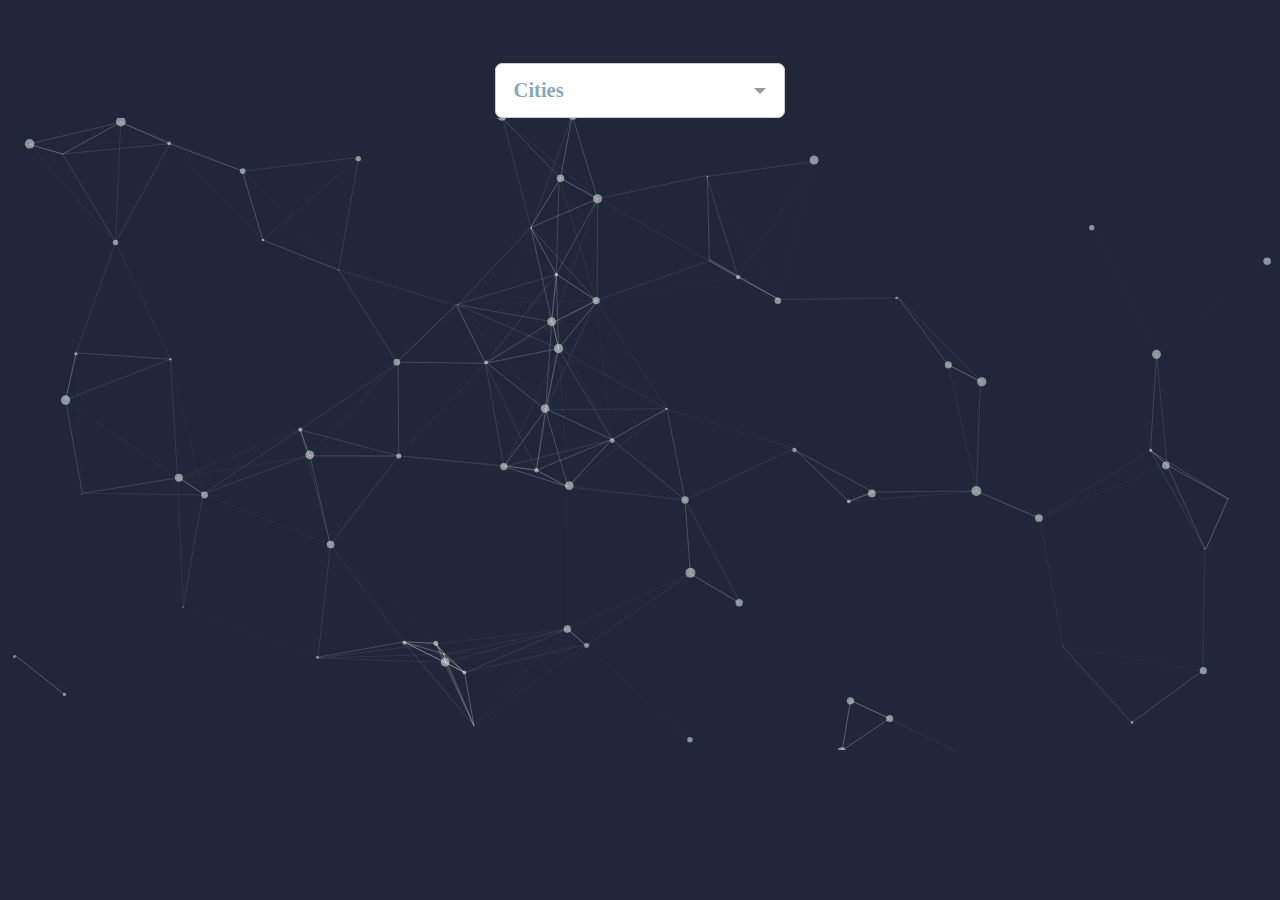
==== O-YI_dropdown/index.html @ b09a1e17 "added tasks" ====
<!DOCTYPE html>
<html lang="en">
<head>
  <title>OTAKOYI_dropdown</title>
      <meta charset="utf-8">
  <link rel="stylesheet" href="style.css">
  <link rel="stylesheet" href="https://cdnjs.cloudflare.com/ajax/libs/animate.css/3.5.2/animate.css">
</head>
<body>


  <div id="particles-js">

  <div class="menu_btn">Cities</div>



  <div id='dropdown' class="menu">

  </div>
</div>

  <script src="particles.js"></script>
    <script src="particles-engine.js"></script>
<script type="text/javascript" src='dropdown.js'></script>
<script type="text/javascript" src='app.js'></script>
</body>
</html>
---- O-YI_dropdown/style.css ----
body {
  background-color:#1F2739;
}

.menu_btn {
    margin: 0 auto;
    margin-top: 5%;
    max-width: 20%;
    text-align:  center;
    border-radius: 7px;
    border: 1px solid #ccc;
    background: #fff;
    height: 53px;
    padding: 0 18px;
    position: relative;
    display: flex;
    -ms-flex-align: center;
    -webkit-box-align: center;
    align-items: center;
    cursor: pointer;
    font-weight: bold;
    font-size: 1.6vw;
    color: #8AA8BD;
}



.menu_btn:after {
    content: "";
    width: 0;
    height: 0;
    position: absolute;
    right: 18px;
    top: calc(50% - 3px);
    border-style: solid;
    border-width: 6px 6.5px 0;
    border-color: #999 transparent;

}

.menu_btn.reverse:after {
  border-width: 0 6px 6px 6px;
}


.menu {
  max-width: 20%;
    position: relative;
    height: 53px;
    padding: 0 18px;
    margin: 0 auto;
    background: #fff;
    cursor: pointer;
    outline: none;
    font-weight: bold;
    color: #8AA8BD;
    display: none;
}
#city_list {
  transition: all 2s ease ;
 -webkit-transition: all 2s linear ;
}


.open {
  display: block;
  background-color:#1F2739;
}

ul {
	list-style-type: none;
      padding-left: 0;
}


.menu li   {
    padding: 20px;
    margin-top: 1%;
    text-decoration: none;
    color: #8aa8bd;
    border-radius: 7px;
    border: 1px solid #ccc;
    text-align: center;
    box-shadow: inset 0 1px 0 rgba(255,255,255,1);
    transition: all 0.9s ease-out;
    font-size: 1.3vw;
}

/* Hover state */
.menu li:hover {
    background: #f3f8f8;
}

.normal {
    background-color:#1F2739;
}
.selected {
  background-color:#fff;
}

input[type="search" i] {
    margin: 0 auto;
    min-width: 30%;
    max-width: 50%;
    margin-top: 5%;
    text-align: center;
  border-radius: 7px;
  border: 1px solid #ccc;
  background: #fff;
  height: 53px;
  padding: 0 18px;
  position: relative;
  display: flex;

  align-items: center;
  cursor: pointer;
  font-weight: bold;
  color: #8AA8BD;
  outline: 0;
  outline-offset: 0;

}

::-webkit-input-placeholder {
  color:#8aa8bd;
}

input:focus::-webkit-input-placeholder { color:transparent; }
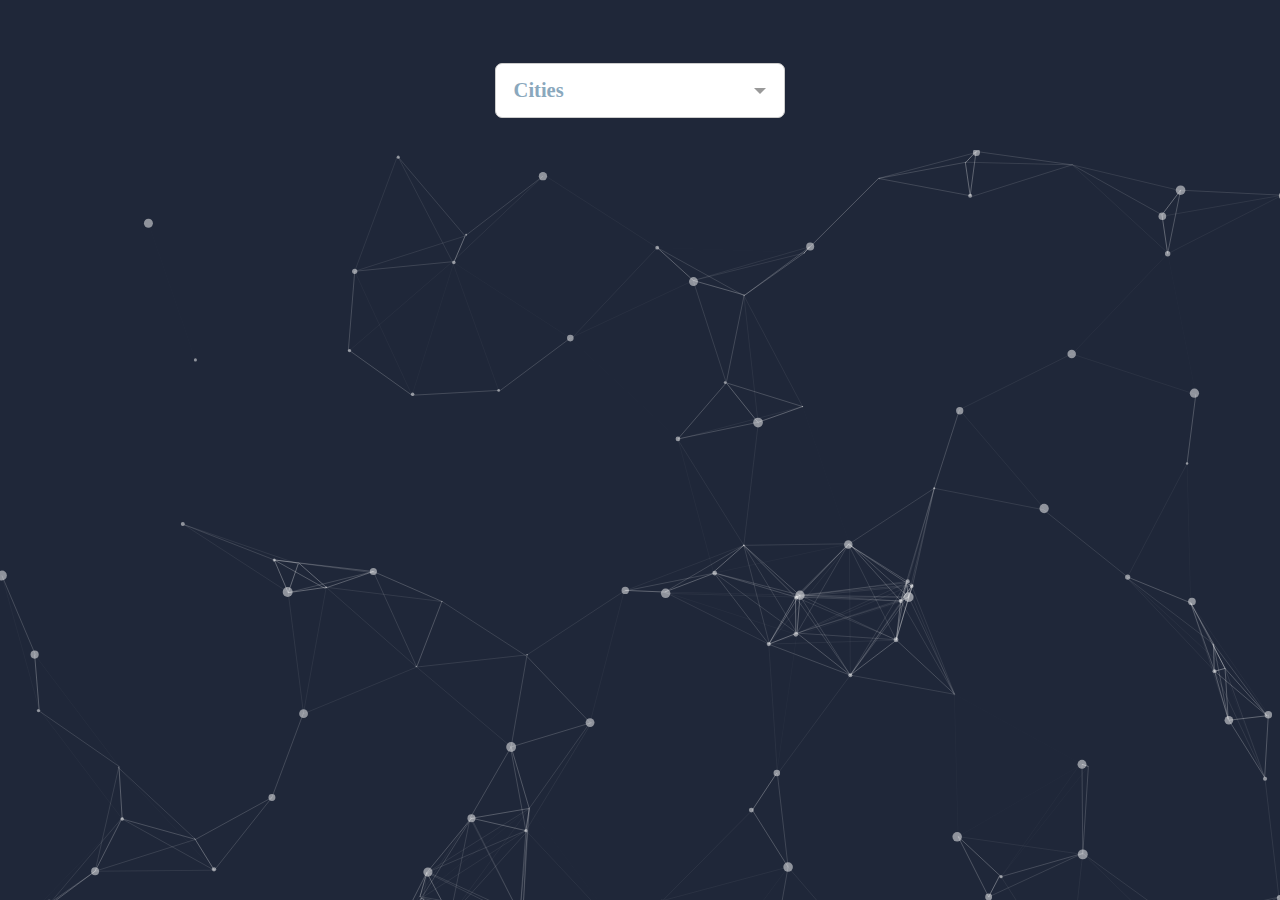
==== commit 431d35e6: "Added particles and some styles" ====
--- a/O-YI_dropdown/index.html
+++ b/O-YI_dropdown/index.html
@@ -4,21 +4,13 @@
   <title>OTAKOYI_dropdown</title>
       <meta charset="utf-8">
   <link rel="stylesheet" href="style.css">
-  <link rel="stylesheet" href="https://cdnjs.cloudflare.com/ajax/libs/animate.css/3.5.2/animate.css">
+ 
 </head>
-<body>
+<body >
+<div id="particles-js"><canvas></canvas></div>
 
-
-  <div id="particles-js">
-
-  <div class="menu_btn">Cities</div>
-
-
-
-  <div id='dropdown' class="menu">
-
-  </div>
-</div>
+<div class="menu_btn">Cities</div>
+  <div id='dropdown' class="menu"></div>
 
   <script src="particles.js"></script>
     <script src="particles-engine.js"></script>
--- a/O-YI_dropdown/style.css
+++ b/O-YI_dropdown/style.css
@@ -1,6 +1,28 @@
 body {
-  background-color:#1F2739;
+    height: 100%;
+    background-color:#1F2739;
 }
+
+#particles-js canvas {
+    display: block;
+    vertical-align: bottom;
+    -webkit-transform: scale(1);
+    -ms-transform: scale(1);
+    transform: scale(1);
+    opacity: 1;
+    -webkit-transition: opacity .8s ease, -webkit-transform 1.4s ease;
+    transition: opacity .8s ease, transform 1.4s ease
+}
+
+#particles-js {
+    width: 100%;
+    height: 100%;
+    position: fixed;
+    z-index: -10;
+    top: 0;
+    left: 0
+}
+
 
 .menu_btn {
     margin: 0 auto;
